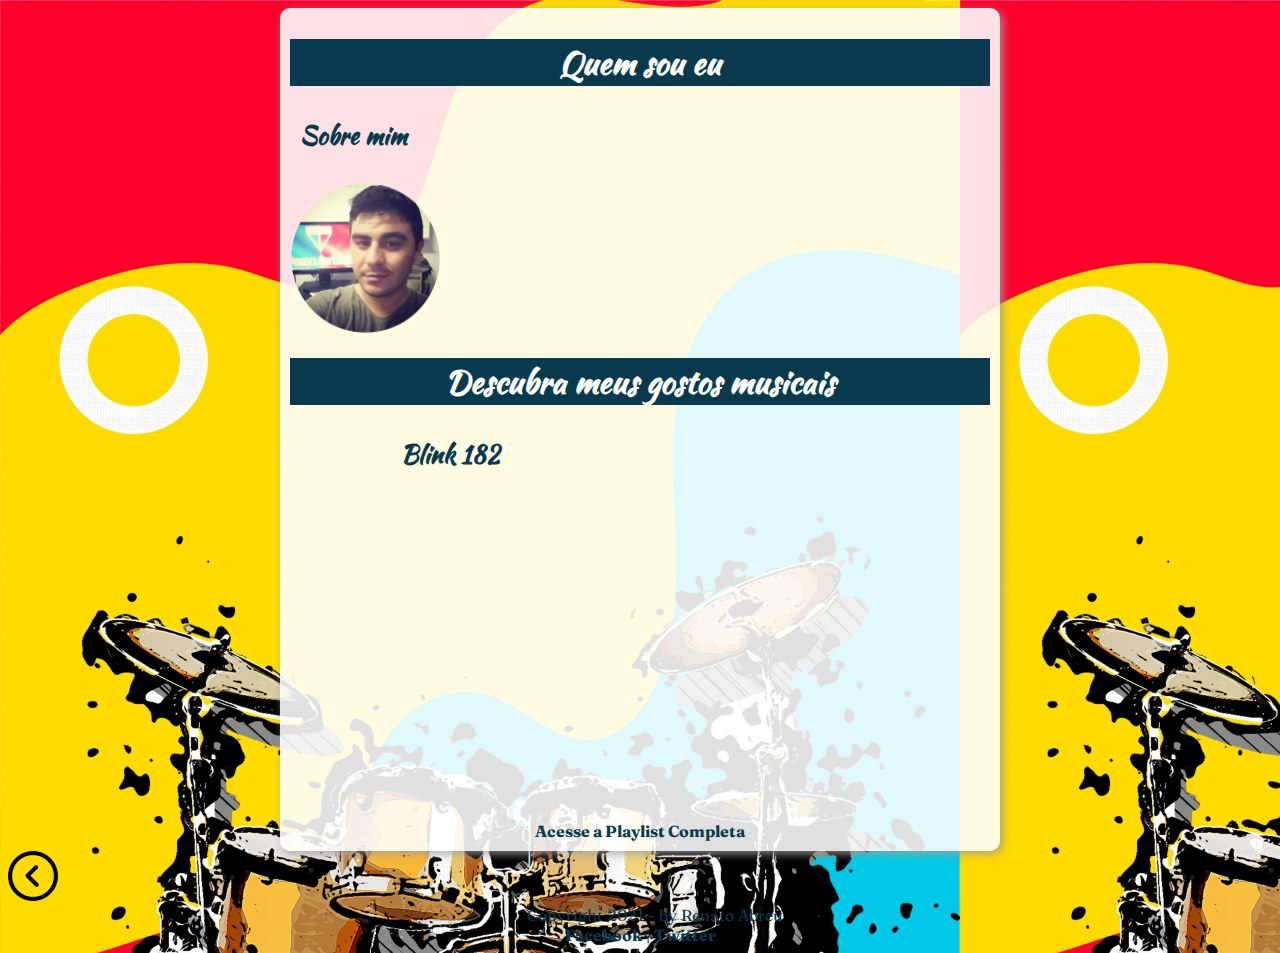
==== blink.html @ f8a1bc5b "meu site" ====
<!DOCTYPE html>
<html lang="pt-br">
<head>
    <meta charset="UTF-8">
    <meta http-equiv="X-UA-Compatible" content="IE=edge">
    <meta name="viewport" content="width=device-width, initial-scale=1.0">
    <link rel="shortcut icon" href="favicon.ico" type="image/x-icon">
    <title>Blink-182</title>
    <link rel="stylesheet" href="style.css">
</head>
<body id="bandas">
 <main>
     <h1>Quem sou eu</h1>
     <h2>Sobre mim</h2>
     <a href="index.html"><img src="foto.png" alt="Foto de perfil de Renato Abreu"></a>
     
     
     
     <h1>Descubra meus gostos musicais</h1>
     <div>
         <h2>Blink 182</h2>
         <iframe width="560" height="315" src="https://www.youtube.com/embed/s1tAYmMjLdY" title="YouTube video player" frameborder="0" allow="accelerometer; autoplay; clipboard-write; encrypted-media; gyroscope; picture-in-picture" allowfullscreen></iframe>
         <br>
         <a href="https://www.youtube.com/watch?v=s1tAYmMjLdY&list=PLD15A95D4A6CD2457" target="_blank" rel="external">Acesse a Playlist Completa</a>
     </div>
 </main>
<a href="index.html"><img src="imagens/voltar.png" alt="voltar"></a>
<footer id="rodape">
    <p>Copyright 2021 - by Renato Abreu<br/>
    <a href="http://facebook.com/renato.aopedaletra" target="_blank">Facebook</a> | 
    <a href="http://twitter.com/renato_apdl" target="_blank">Twitter </a></p>
    </footer>
</body>



</html>
---- style.css ----
@charset "UTF8" ;

@import url('https://fonts.googleapis.com/css2?family=Kaushan+Script&display=swap');

@import url('https://fonts.googleapis.com/css2?family=Kings&display=swap');

@import url('https://fonts.googleapis.com/css2?family=Fraunces:ital,wght@0,100;0,200;0,300;1,100;1,200&display=swap');

* {
    font-family: 'Fraunces', serif;
    
}

body {
    background-image: linear-gradient(to bottom, #8eb7ee, #fdfdfd );

}

body#bandas {
    background-image: url(imagens/fundo.jpg);
}


main {
    background-color: rgba(255, 255, 255, 0.877);
    border-radius: 10px;
    box-shadow: 3px 3px 10px rgba(160, 155, 155, 0.849);
    width: 700px;
    padding: 10px;
    margin: auto;
    text-align: justify;
}

h1 {
    background-color: #09394D;
    color: white;
    text-align: center;
    font-family: 'Kaushan Script', serif;
}
h2 {
    width: 300px;
    font-family: 'Kaushan Script', serif;
    color: #09394D;
    padding: 10px;
}
p {
    
    text-align: justify;
    color: #09394D;
    font-size: 16px;
    text-indent: 30px;
    margin-left: 10px;
    margin-right: 10px;
    margin-bottom: 0pt;
    padding: 0pt;
  
}

ul {
    text-align: justify;
    color: #09394D;
    font-size: 18px;
}

div {
    position: relative;
    text-align: center;
}


}
footer#rodape {
	background-color: rgb(129, 118, 118);
    border-radius: 10px;
    box-shadow: 3px 3px 10px rgba(160, 155, 155, 0.849);
    width: 700px;
    padding: 0px;
    margin: 0px;
    text-align: center;
    
}
footer#rodape p {
	
    
    width: 700px;
    padding: 0px;
    margin: auto;
    text-align: center;
}


a {
    color: #09394D;
    text-decoration: none;
    font-weight: bold;
    
}

a#canais {
    font-family: 'Kaushan Script', serif;
}

a:hover {
    text-decoration: underline;
    color: indigo;
    font-size: 1.1em;
}

a.img {
    height: 200px;
    width: 200px;
}

a.img:hover {
    box-shadow: 0px 3px 6px 1px rgb(68, 65, 65);
}
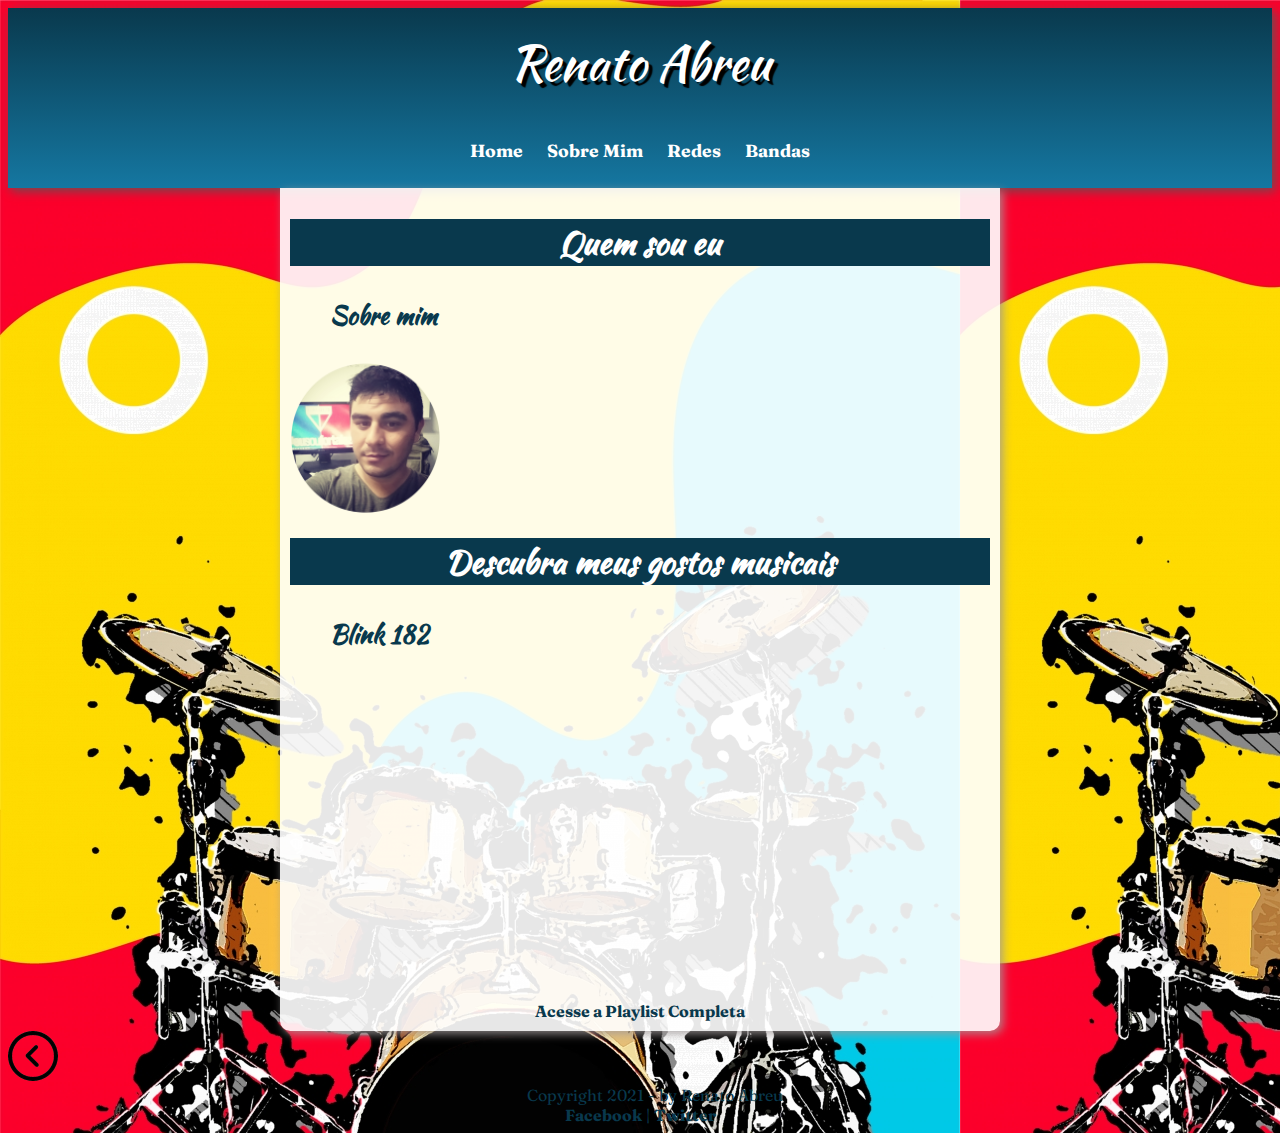
==== commit e9bef613: "Atualização de menu em bandas e outras configs de css" ====
--- a/blink.html
+++ b/blink.html
@@ -9,6 +9,16 @@
     <link rel="stylesheet" href="style.css">
 </head>
 <body id="bandas">
+    <header>
+        <h1>Renato Abreu</h1>
+        
+        <nav>
+            <a href="index.html">Home</a>
+            <a href="index.html">Sobre Mim</a>
+            <a href="index.html">Redes</a>
+            <a href="#bandas">Bandas</a>
+        </nav>
+    </header>
  <main>
      <h1>Quem sou eu</h1>
      <h2>Sobre mim</h2>
--- a/style.css
+++ b/style.css
@@ -19,11 +19,65 @@
 body#bandas {
     background-image: url(imagens/fundo.jpg);
 }
+header {
+    background-image: linear-gradient(to bottom, #09394D, #1577a1);
+    min-height: 170px;
+    text-align: center;
+    padding-top: 10px;
+    padding-bottom: 0px;
+    box-shadow: 3px 3px 10px rgba(90, 84, 84, 0.938);
+    
+}
+
+header h1 {
+    color: white;
+    background-color: #09394d00;
+    font-weight: normal;
+    margin-top: 10px;   
+    font-size: 3em;
+    text-shadow: 4px 4px 1px rgb(0, 0, 0);
+}
+
+header p {
+    color: white;
+    font-size: 1.3em;
+    max-width: 500px;
+    margin: auto;
+    margin-bottom: 0px;
+    text-align: center;
+    text-shadow: 2px 2px 0px rgba(0, 0, 0, 0.308);
+
+}
+
+nav {
+    background-color: #031a24 );
+    padding: 10px;
+    text-align: center;
+    font-size: 1.1em;
+}
+
+nav a {
+    color: #ffffff;
+    padding: 10px;
+    text-decoration: none;
+    font-weight: bolder;
+    border-radius: 5px;
+}
+
+nav a:hover {
+    background-color: #09394D;
+    color: white;
+    transition: .5s;
+    text-decoration: none;
+    font-size: 1em;
+    padding-bottom: 29px;
+}
+
 
 
 main {
-    background-color: rgba(255, 255, 255, 0.877);
-    border-radius: 10px;
+    background-color: rgba(255, 255, 255, 0.904);
+    border-radius: 0px 0px 10px 10px;
     box-shadow: 3px 3px 10px rgba(160, 155, 155, 0.849);
     width: 700px;
     padding: 10px;
@@ -42,7 +96,10 @@
     font-family: 'Kaushan Script', serif;
     color: #09394D;
     padding: 10px;
+    text-align: left;
+    text-indent: 30px;
 }
+
 p {
     
     text-align: justify;
@@ -53,6 +110,7 @@
     margin-right: 10px;
     margin-bottom: 0pt;
     padding: 0pt;
+    
   
 }
 
@@ -113,6 +171,8 @@
 
 a.img:hover {
     box-shadow: 0px 3px 6px 1px rgb(68, 65, 65);
+    height: 200px;
+    width: 200px;
 }
 
 
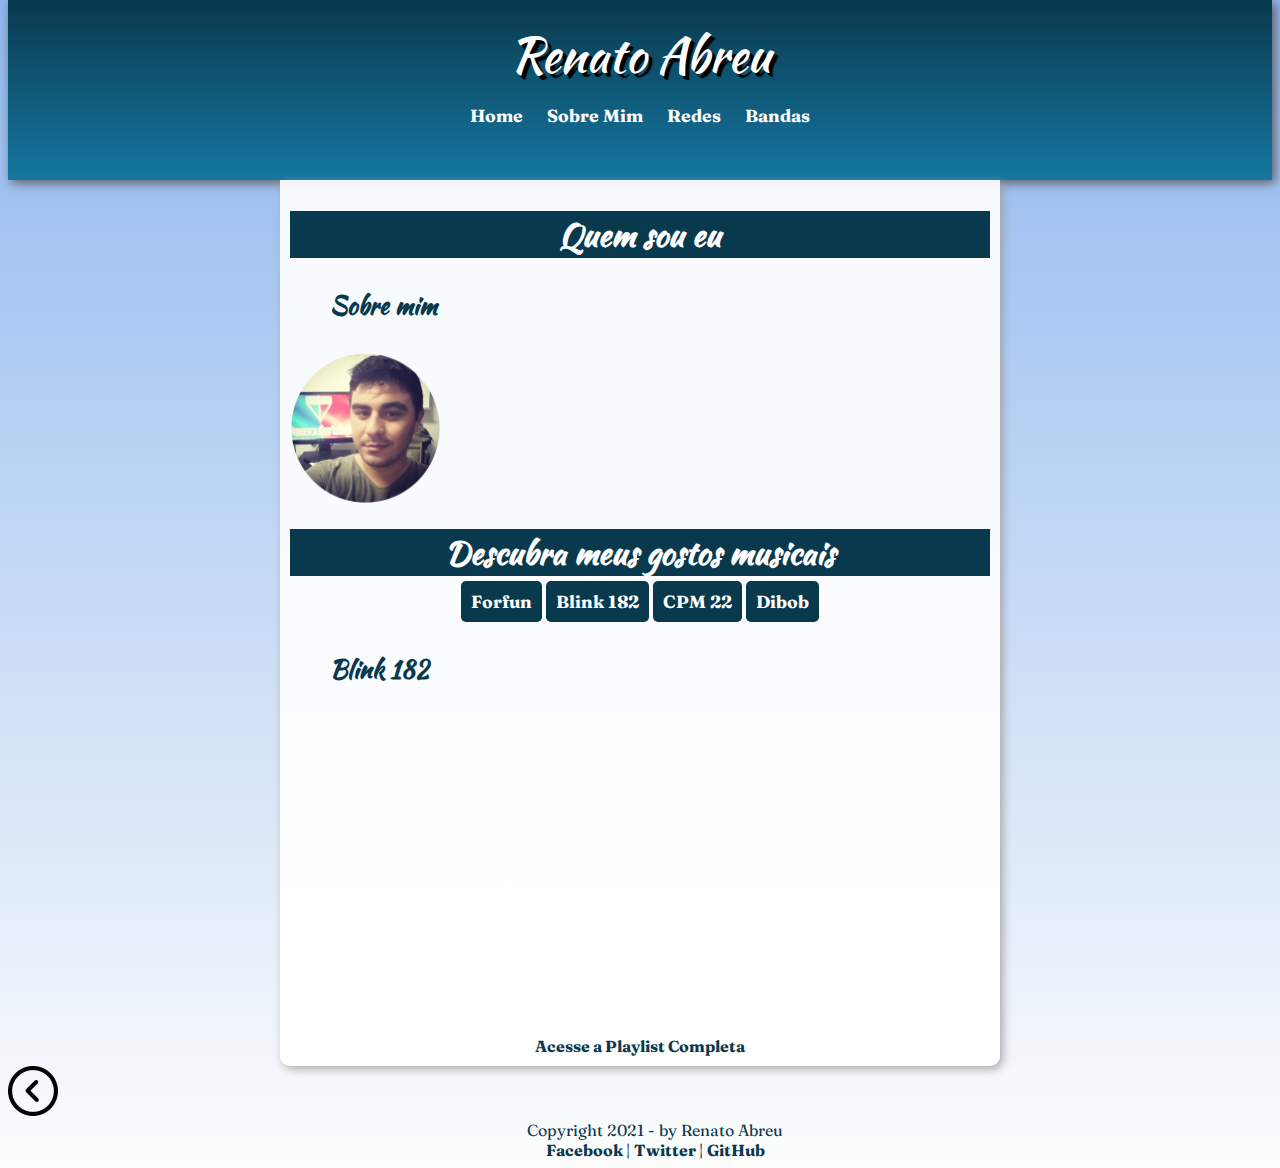
==== commit 240b925b: "Atualizações diversas" ====
--- a/blink.html
+++ b/blink.html
@@ -27,6 +27,12 @@
      
      
      <h1>Descubra meus gostos musicais</h1>
+     <nav class="menu-bandas">
+        <a href="forfun.html">Forfun</a>
+        <a href="blink.html">Blink 182</a>
+        <a href="cpm22.html">CPM 22</a>
+        <a href="dibob.html">Dibob</a>
+    </nav>
      <div>
          <h2>Blink 182</h2>
          <iframe width="560" height="315" src="https://www.youtube.com/embed/s1tAYmMjLdY" title="YouTube video player" frameborder="0" allow="accelerometer; autoplay; clipboard-write; encrypted-media; gyroscope; picture-in-picture" allowfullscreen></iframe>
@@ -35,11 +41,22 @@
      </div>
  </main>
 <a href="index.html"><img src="imagens/voltar.png" alt="voltar"></a>
+
 <footer id="rodape">
-    <p>Copyright 2021 - by Renato Abreu<br/>
-    <a href="http://facebook.com/renato.aopedaletra" target="_blank">Facebook</a> | 
-    <a href="http://twitter.com/renato_apdl" target="_blank">Twitter </a></p>
-    </footer>
+    <p>Copyright 2021 - by Renato Abreu<br/></p>
+    <p>
+        <a href="http://facebook.com/renato.aopedaletra" target="_blank">
+            Facebook
+        </a> | 
+        <a href="http://twitter.com/renato_apdl" target="_blank">
+            Twitter
+        </a> | 
+        <a href="https://github.com/renatoapdl" target="_blank">
+            GitHub
+        </a>
+    </p>
+</footer>
+
 </body>
 
 
--- a/style.css
+++ b/style.css
@@ -13,15 +13,14 @@
 
 body {
     background-image: linear-gradient(to bottom, #8eb7ee, #fdfdfd );
-
+    margin-top: 0px ;
 }
 
-body#bandas {
-    background-image: url(imagens/fundo.jpg);
-}
+
 header {
     background-image: linear-gradient(to bottom, #09394D, #1577a1);
     min-height: 170px;
+    margin-bottom: 0px;
     text-align: center;
     padding-top: 10px;
     padding-bottom: 0px;
@@ -73,6 +72,16 @@
     padding-bottom: 29px;
 }
 
+.menu-bandas a {
+    background-color: #09394D;
+    color: white;  
+    }
+
+.menu-bandas a:hover {
+        background-color: #062735;
+        color: white;
+        padding-bottom: 20px;
+        }
 
 
 main {
@@ -90,6 +99,7 @@
     color: white;
     text-align: center;
     font-family: 'Kaushan Script', serif;
+    margin-bottom: 5px;
 }
 h2 {
     width: 300px;
@@ -128,7 +138,7 @@
 
 }
 footer#rodape {
-	background-color: rgb(129, 118, 118);
+	background-color: rgb(252, 252, 252);
     border-radius: 10px;
     box-shadow: 3px 3px 10px rgba(160, 155, 155, 0.849);
     width: 700px;
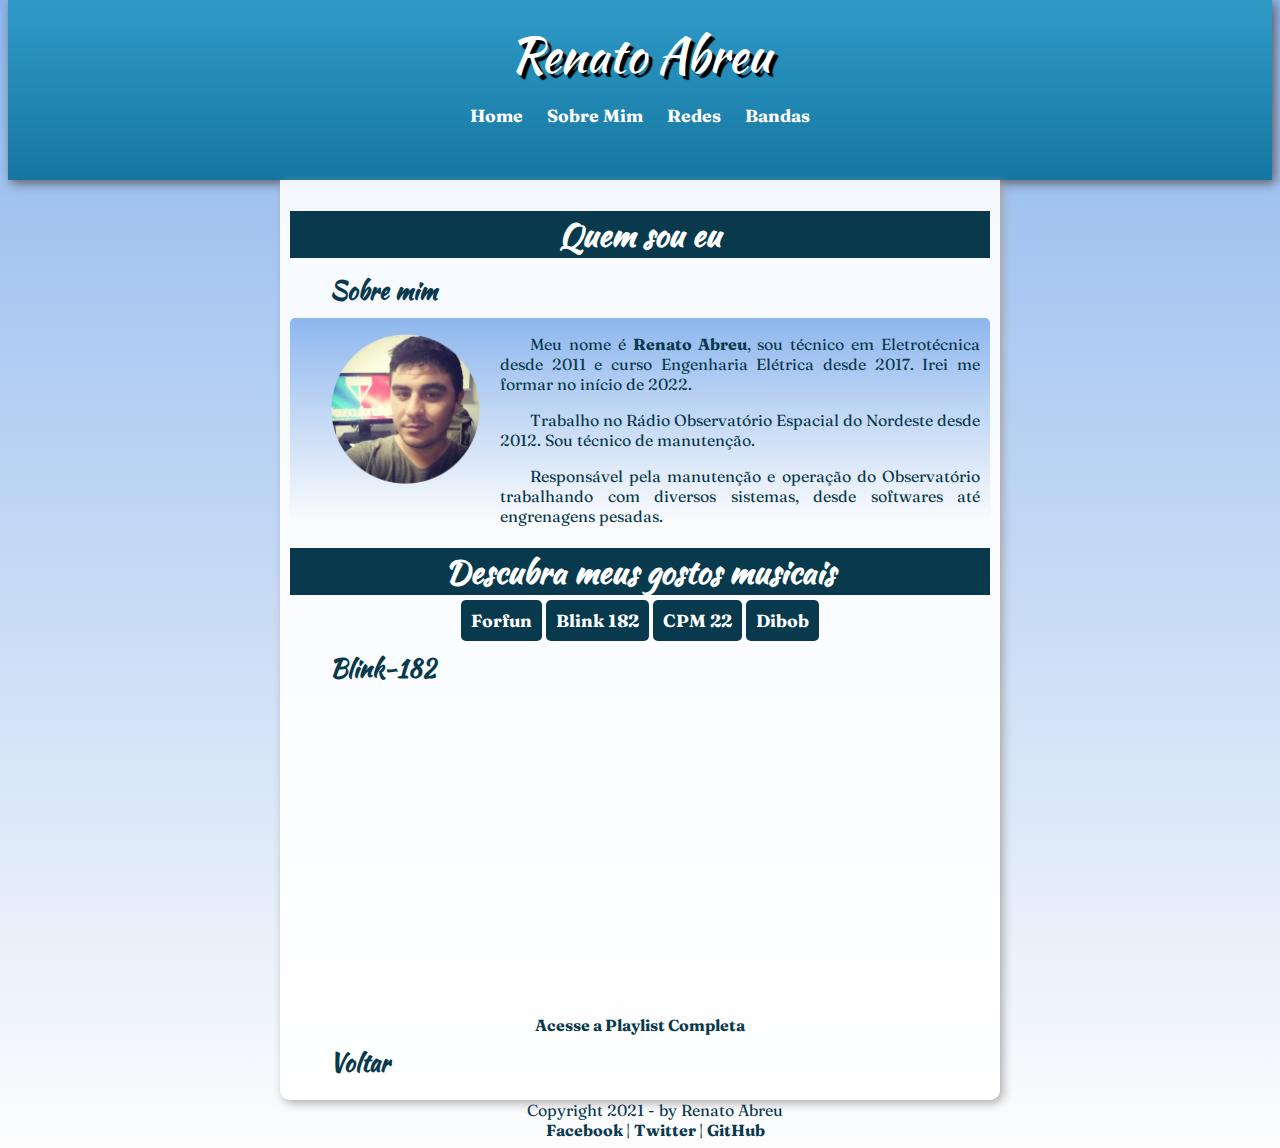
==== commit 70dfe70c: "updates" ====
--- a/blink.html
+++ b/blink.html
@@ -21,8 +21,19 @@
     </header>
  <main>
      <h1>Quem sou eu</h1>
-     <h2>Sobre mim</h2>
-     <a href="index.html"><img src="foto.png" alt="Foto de perfil de Renato Abreu"></a>
+     <div id="sobre">
+        <h2>Sobre mim</h2>
+        <div class="flex-container">
+            <div>           
+                <p><img src="foto.png" alt="Foto de perfil de Renato Abreu"></p>
+            </div>
+            <div>
+               <p>Meu nome é <strong>Renato Abreu</strong>, sou técnico em Eletrotécnica desde 2011 e curso Engenharia Elétrica desde 2017. Irei me formar no início de 2022.</p>
+               <p>Trabalho no Rádio Observatório Espacial do Nordeste desde 2012. Sou técnico de manutenção.</p>
+               <p>Responsável pela manutenção e operação do Observatório trabalhando com diversos sistemas, desde softwares até engrenagens pesadas.</p>
+             </div>
+        </div>
+    </div>
      
      
      
@@ -34,13 +45,16 @@
         <a href="dibob.html">Dibob</a>
     </nav>
      <div>
-         <h2>Blink 182</h2>
+        <h2>
+            <a id="canais" href="https://www.youtube.com/channel/UCdvlHk5SZWwr9HjUcwtu8ng" target="_blank" rel="external">Blink-182</a>
+        </h2>
          <iframe width="560" height="315" src="https://www.youtube.com/embed/s1tAYmMjLdY" title="YouTube video player" frameborder="0" allow="accelerometer; autoplay; clipboard-write; encrypted-media; gyroscope; picture-in-picture" allowfullscreen></iframe>
          <br>
          <a href="https://www.youtube.com/watch?v=s1tAYmMjLdY&list=PLD15A95D4A6CD2457" target="_blank" rel="external">Acesse a Playlist Completa</a>
      </div>
+     <h2><a id="canais" href="index.html">Voltar</a></h2>
  </main>
-<a href="index.html"><img src="imagens/voltar.png" alt="voltar"></a>
+
 
 <footer id="rodape">
     <p>Copyright 2021 - by Renato Abreu<br/></p>
--- a/style.css
+++ b/style.css
@@ -16,9 +16,15 @@
     margin-top: 0px ;
 }
 
+.flex-container {
+    display: flex;
+    background-image: linear-gradient(to bottom, #8eb7ee, #fdfdfd );
+    border-radius: 5px;
+    margin-top: 0px;
+}
 
 header {
-    background-image: linear-gradient(to bottom, #09394D, #1577a1);
+    background-image: linear-gradient(to bottom, #309ac7, #1577a1);
     min-height: 170px;
     margin-bottom: 0px;
     text-align: center;
@@ -108,6 +114,7 @@
     padding: 10px;
     text-align: left;
     text-indent: 30px;
+    margin: 0px;
 }
 
 p {
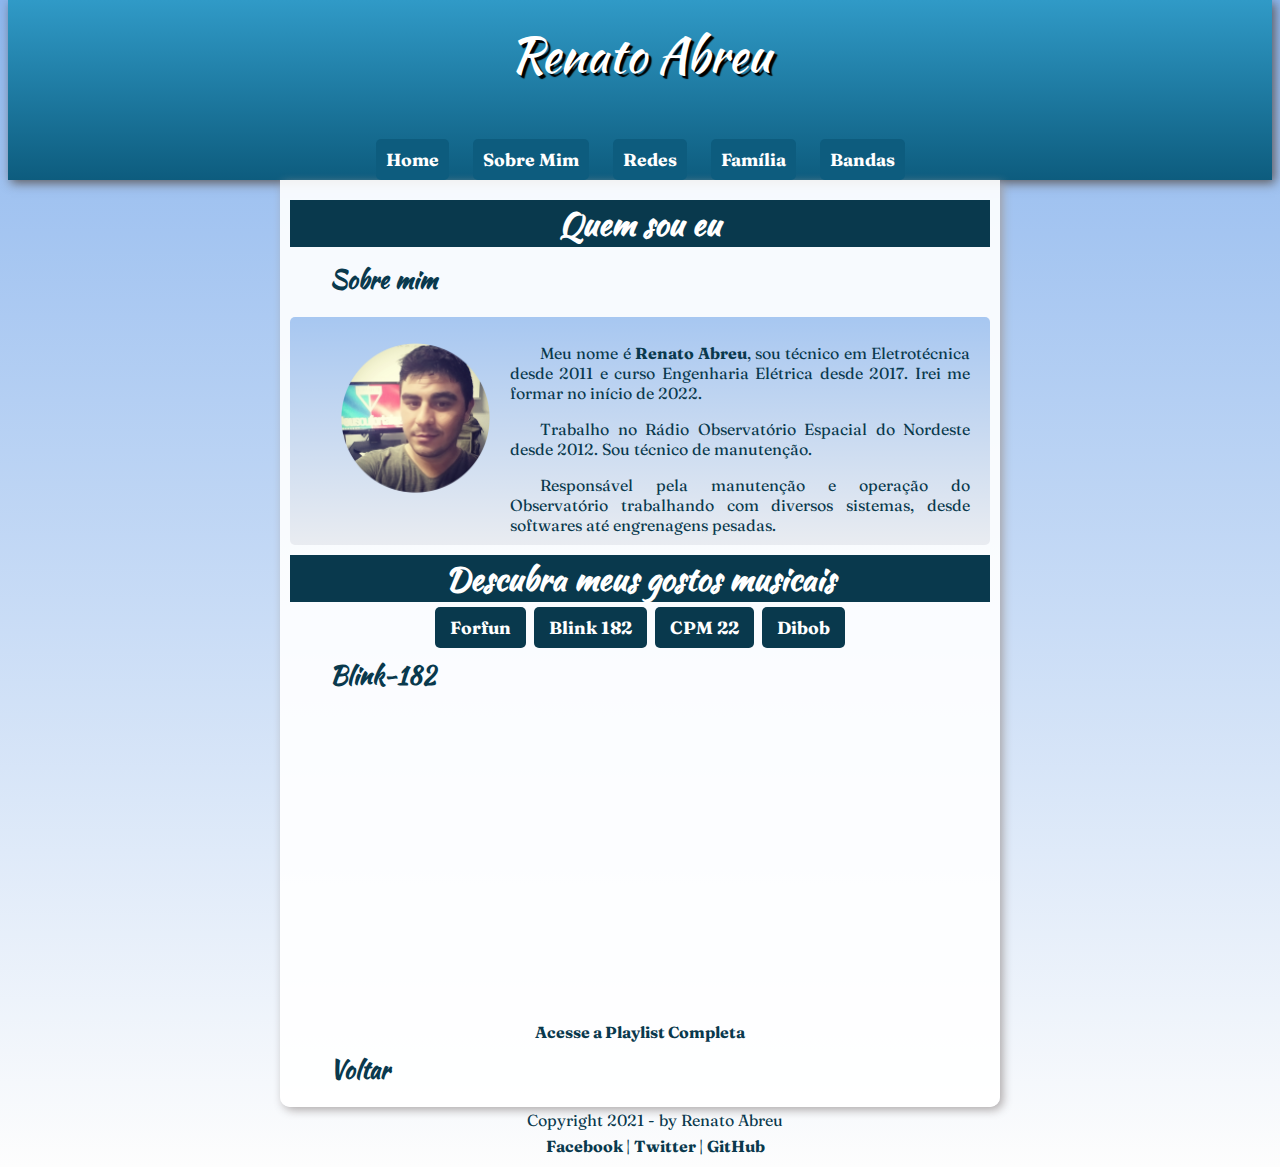
==== commit 8a465c70: "inclusão familia" ====
--- a/blink.html
+++ b/blink.html
@@ -4,7 +4,7 @@
     <meta charset="UTF-8">
     <meta http-equiv="X-UA-Compatible" content="IE=edge">
     <meta name="viewport" content="width=device-width, initial-scale=1.0">
-    <link rel="shortcut icon" href="favicon.ico" type="image/x-icon">
+    <link rel="shortcut icon" href="favicon2.ico" type="image/x-icon">
     <title>Blink-182</title>
     <link rel="stylesheet" href="style.css">
 </head>
@@ -16,6 +16,7 @@
             <a href="index.html">Home</a>
             <a href="index.html">Sobre Mim</a>
             <a href="index.html">Redes</a>
+            <a href="index.html">Família</a>
             <a href="#bandas">Bandas</a>
         </nav>
     </header>
--- a/style.css
+++ b/style.css
@@ -7,8 +7,7 @@
 @import url('https://fonts.googleapis.com/css2?family=Fraunces:ital,wght@0,100;0,200;0,300;1,100;1,200&display=swap');
 
 * {
-    font-family: 'Fraunces', serif;
-    
+    font-family: 'Fraunces', serif;    
 }
 
 body {
@@ -18,13 +17,15 @@
 
 .flex-container {
     display: flex;
-    background-image: linear-gradient(to bottom, #8eb7ee, #fdfdfd );
+    background-image: linear-gradient(to bottom, #a7c7f1, #e9ecf1 );
     border-radius: 5px;
-    margin-top: 0px;
+    margin-top: 10px;
+    margin-bottom: 10px;
+    padding: 10px;
 }
 
 header {
-    background-image: linear-gradient(to bottom, #309ac7, #1577a1);
+    background-image: linear-gradient(to bottom, #309ac7, #0d5c7e);
     min-height: 170px;
     margin-bottom: 0px;
     text-align: center;
@@ -40,7 +41,7 @@
     font-weight: normal;
     margin-top: 10px;   
     font-size: 3em;
-    text-shadow: 4px 4px 1px rgb(0, 0, 0);
+    text-shadow: 3px 3px 1px rgb(0, 0, 0);
 }
 
 header p {
@@ -50,13 +51,12 @@
     margin: auto;
     margin-bottom: 0px;
     text-align: center;
-    text-shadow: 2px 2px 0px rgba(0, 0, 0, 0.308);
-
+    text-shadow: 2px 2px 0px rgba(0, 0, 0, 0.308);    
 }
 
 nav {
-    background-color: #031a24 );
-    padding: 10px;
+    margin: 0px;
+    padding-top : 54px;
     text-align: center;
     font-size: 1.1em;
 }
@@ -67,6 +67,9 @@
     text-decoration: none;
     font-weight: bolder;
     border-radius: 5px;
+    background-color: #0d5c7e;
+    margin-left: 10px;
+    margin-right: 10px;
 }
 
 nav a:hover {
@@ -78,17 +81,25 @@
     padding-bottom: 29px;
 }
 
+.menu-bandas {
+    padding-top: 10px;
+    margin-bottom: 10px;
+}
+
 .menu-bandas a {
     background-color: #09394D;
-    color: white;  
-    }
+    color: white; 
+    margin-left: 2px;
+    margin-right: 2px; 
+    padding-left: 15px;
+    padding-right: 15px;
+}
 
 .menu-bandas a:hover {
-        background-color: #062735;
-        color: white;
-        padding-bottom: 20px;
-        }
-
+    background-color: #062735;
+    color: white;
+    padding-bottom: 20px;
+}
 
 main {
     background-color: rgba(255, 255, 255, 0.904);
@@ -96,6 +107,7 @@
     box-shadow: 3px 3px 10px rgba(160, 155, 155, 0.849);
     width: 700px;
     padding: 10px;
+    
     margin: auto;
     text-align: justify;
 }
@@ -106,7 +118,9 @@
     text-align: center;
     font-family: 'Kaushan Script', serif;
     margin-bottom: 5px;
-}
+    margin-top: 10px;
+}
+
 h2 {
     width: 300px;
     font-family: 'Kaushan Script', serif;
@@ -117,8 +131,7 @@
     margin: 0px;
 }
 
-p {
-    
+p {    
     text-align: justify;
     color: #09394D;
     font-size: 16px;
@@ -126,9 +139,7 @@
     margin-left: 10px;
     margin-right: 10px;
     margin-bottom: 0pt;
-    padding: 0pt;
-    
-  
+    padding: 0pt;  
 }
 
 ul {
@@ -142,23 +153,15 @@
     text-align: center;
 }
 
-
-}
-footer#rodape {
-	background-color: rgb(252, 252, 252);
-    border-radius: 10px;
-    box-shadow: 3px 3px 10px rgba(160, 155, 155, 0.849);
+footer#rodape { 
     width: 700px;
     padding: 0px;
-    margin: 0px;
-    text-align: center;
-    
-}
-footer#rodape p {
-	
-    
-    width: 700px;
-    padding: 0px;
+    margin: auto;
+    text-align: center;    
+}
+
+footer#rodape p {    
+    padding: 3px;
     margin: auto;
     text-align: center;
 }
@@ -192,5 +195,12 @@
     width: 200px;
 }
 
-
-
+.info-familia a {
+   text-decoration: underline;
+}
+
+.info-familia a:hover {
+    font-size: 1em;
+    text-decoration: none;
+}
+
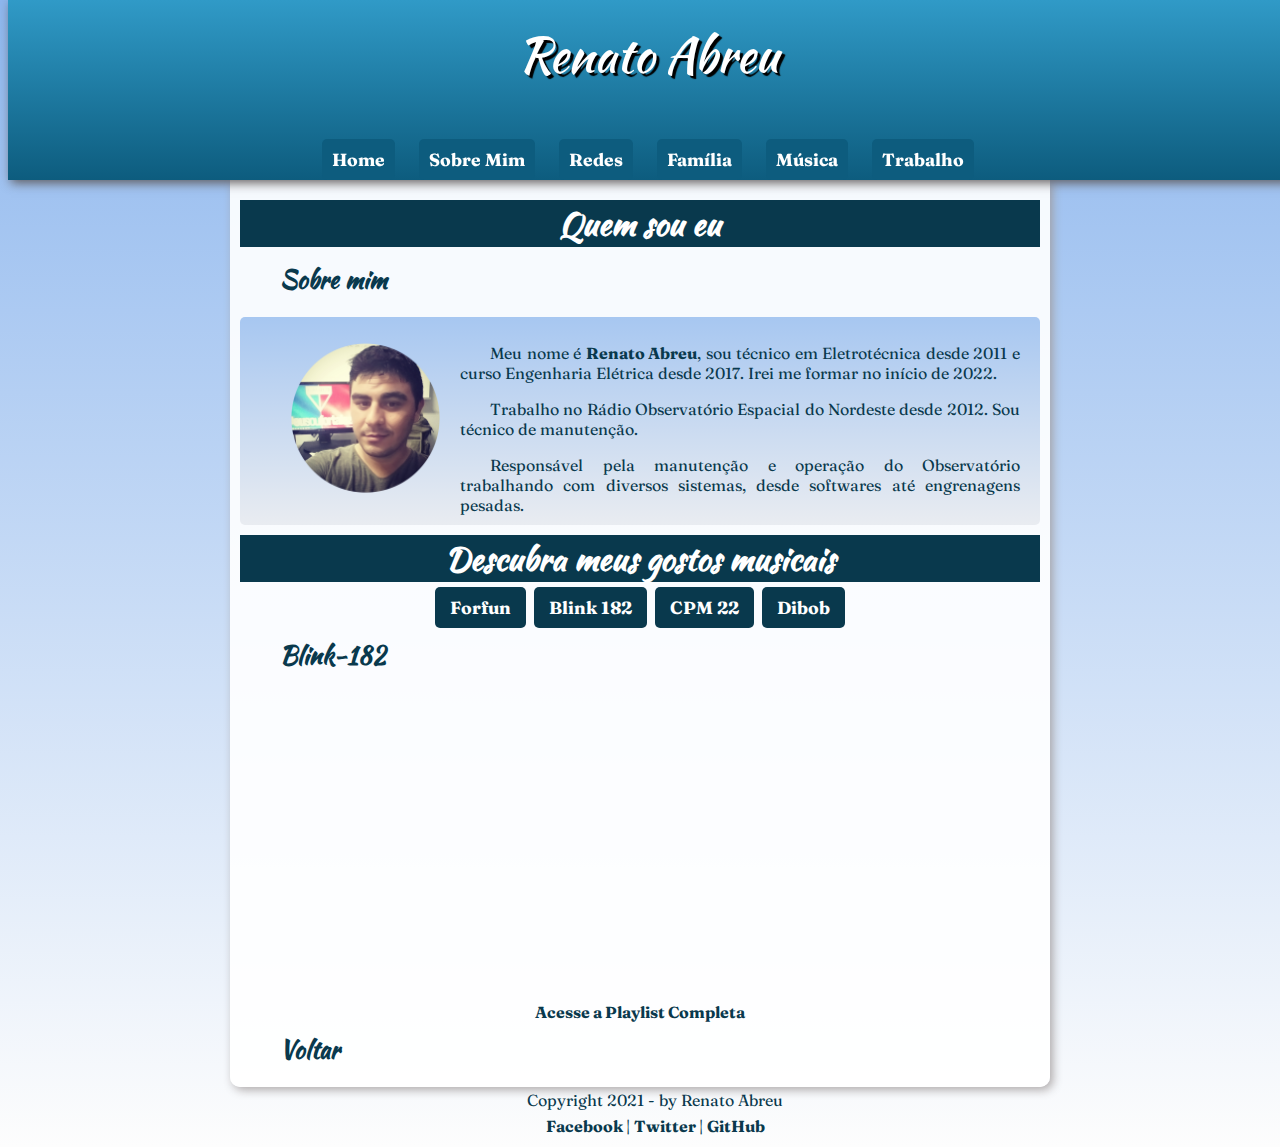
==== commit 18ff27da: "Inclusao trabalho" ====
--- a/blink.html
+++ b/blink.html
@@ -16,8 +16,9 @@
             <a href="index.html">Home</a>
             <a href="index.html">Sobre Mim</a>
             <a href="index.html">Redes</a>
-            <a href="index.html">Família</a>
-            <a href="#bandas">Bandas</a>
+            <a href="#family">Família</a>
+            <a href="#musica">Música</a>
+            <a href="#trabalho">Trabalho</a>
         </nav>
     </header>
  <main>
--- a/style.css
+++ b/style.css
@@ -24,6 +24,24 @@
     padding: 10px;
 }
 
+#bandas.flex-container {
+    display: flex;
+    flex-wrap: wrap;
+    background-image: linear-gradient(to bottom, #fafafa, #ffffff );
+    border-radius: 5px;
+    margin-top: 10px;
+    margin-bottom: 10px;
+   
+    justify-content: space-around;
+} 
+
+.flex-item {
+    padding: 15px;    
+}
+
+.flex-item:hover {
+    box-shadow: 1px 1px 5px rgba(90, 84, 84, 0.938);
+}
 header {
     background-image: linear-gradient(to bottom, #309ac7, #0d5c7e);
     min-height: 170px;
@@ -32,7 +50,10 @@
     padding-top: 10px;
     padding-bottom: 0px;
     box-shadow: 3px 3px 10px rgba(90, 84, 84, 0.938);
-    
+    position: fixed;
+    top:0;
+    width: 100%;
+    z-index: 99;  
 }
 
 header h1 {
@@ -101,14 +122,18 @@
     padding-bottom: 20px;
 }
 
+#redes > p {
+    text-align: center;
+}
+
 main {
     background-color: rgba(255, 255, 255, 0.904);
     border-radius: 0px 0px 10px 10px;
     box-shadow: 3px 3px 10px rgba(160, 155, 155, 0.849);
-    width: 700px;
-    padding: 10px;
-    
-    margin: auto;
+    width: 800px;
+    padding: 10px;   
+    margin: auto;
+    margin-top: 180px;
     text-align: justify;
 }
 
@@ -122,7 +147,7 @@
 }
 
 h2 {
-    width: 300px;
+    width: 700px;
     font-family: 'Kaushan Script', serif;
     color: #09394D;
     padding: 10px;
@@ -189,12 +214,6 @@
     width: 200px;
 }
 
-a.img:hover {
-    box-shadow: 0px 3px 6px 1px rgb(68, 65, 65);
-    height: 200px;
-    width: 200px;
-}
-
 .info-familia a {
    text-decoration: underline;
 }
